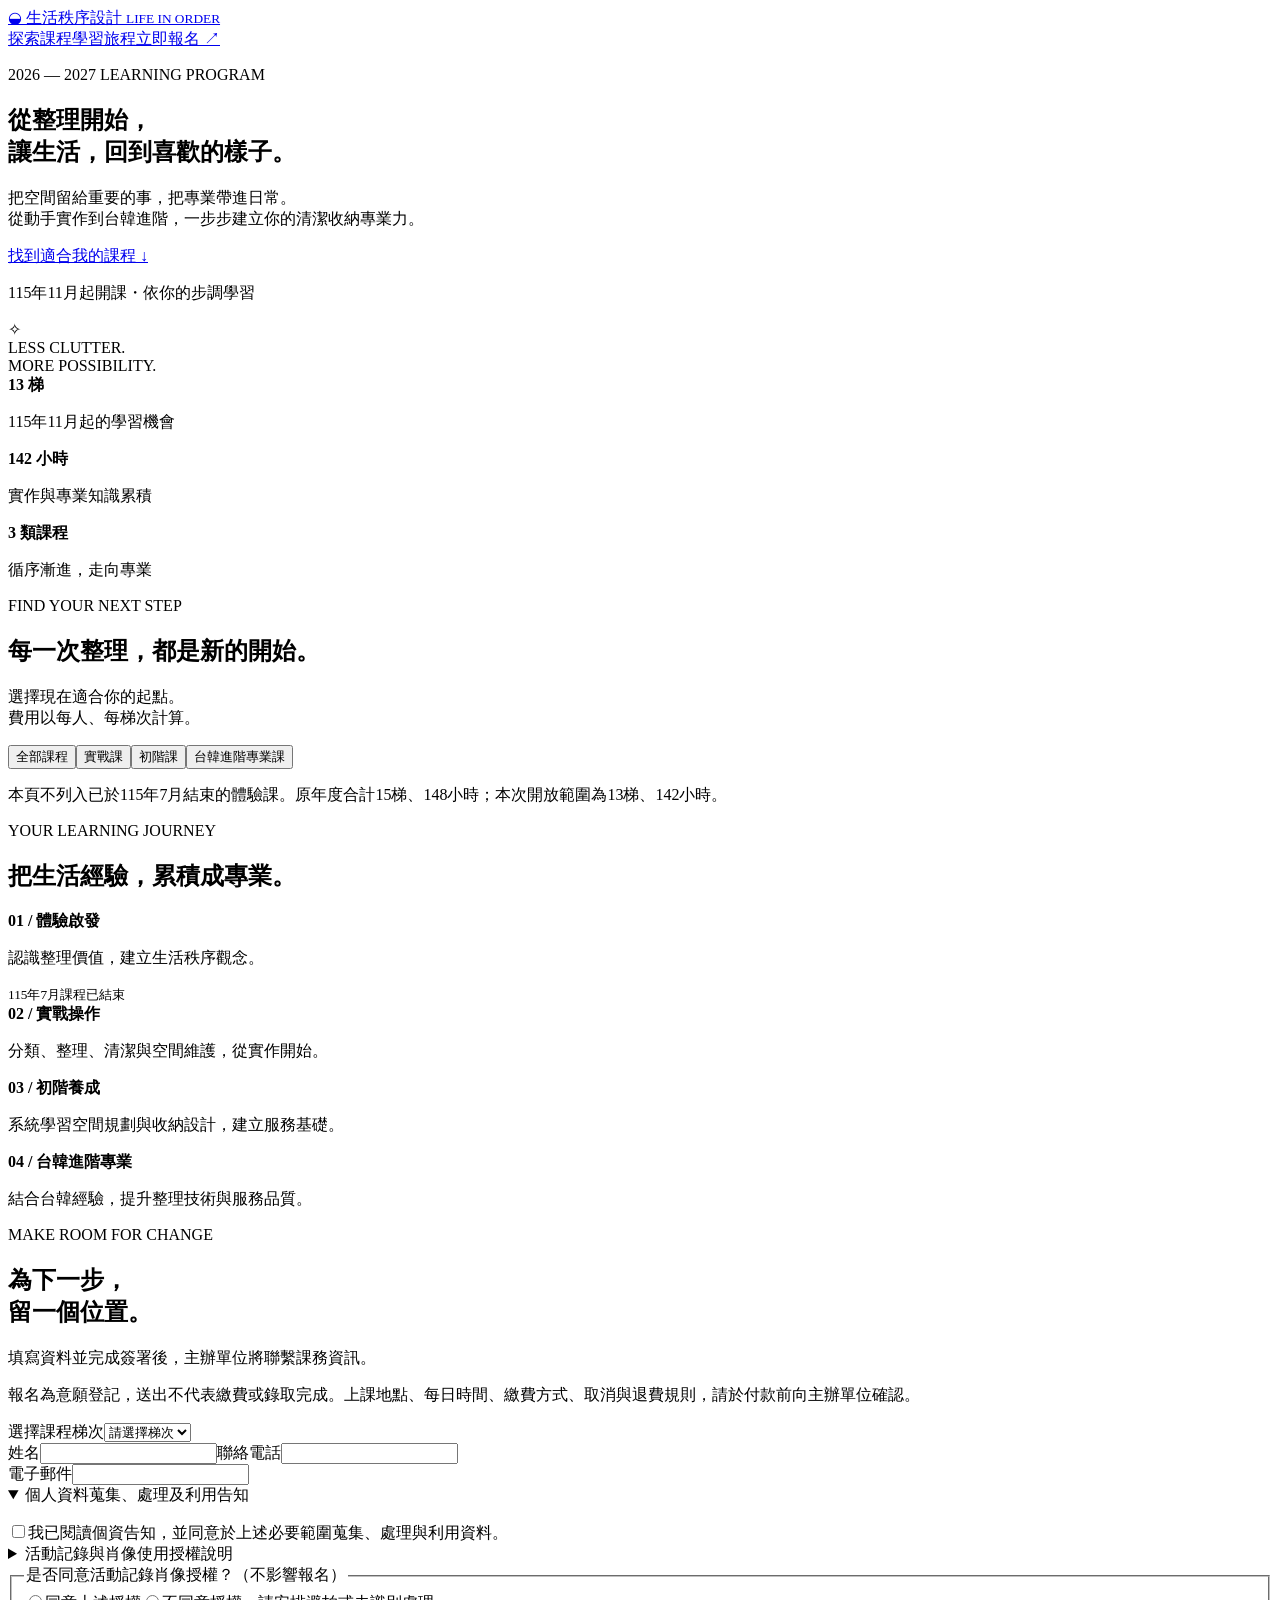
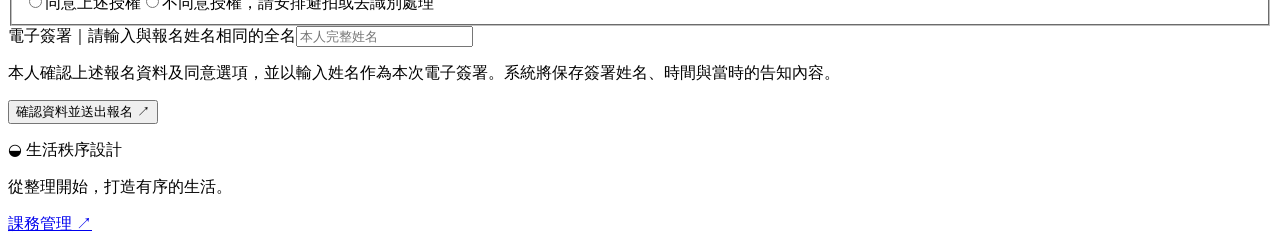
==== public/index.html @ 75c04f74 "Build course registration website and Render deployment configuration" ====
<!doctype html><html lang="zh-Hant"><head><meta charset="utf-8"><meta name="viewport" content="width=device-width,initial-scale=1"><title>生活秩序設計｜2026–2027 課程報名</title><link rel="stylesheet" href="/style.css"><script src="/app.js" defer></script></head><body>
<header><a class="brand" href="/">◒ 生活秩序設計 <small>LIFE IN ORDER</small></a><nav><a href="#courses">探索課程</a><a href="#journey">學習旅程</a><a class="nav-button" href="#registration">立即報名 ↗</a></nav></header>
<main><section class="hero"><div><p class="eyebrow">2026 — 2027 LEARNING PROGRAM</p><h1>從整理開始，<br>讓生活，<span>回到喜歡的樣子。</span></h1><p class="lead">把空間留給重要的事，把專業帶進日常。<br>從動手實作到台韓進階，一步步建立你的清潔收納專業力。</p><a class="button" href="#courses">找到適合我的課程 <span>↓</span></a><p class="muted">115年11月起開課・依你的步調學習</p></div><div class="hero-art" aria-hidden="true"><div class="sun"></div><div class="vase"></div><div class="stem">✧</div><div class="shelf"><i></i><i></i><i></i></div><div class="art-label">LESS CLUTTER.<br>MORE POSSIBILITY.</div></div></section>
<section class="stats"><div><strong>13<span> 梯</span></strong><p>115年11月起的學習機會</p></div><div><strong>142<span> 小時</span></strong><p>實作與專業知識累積</p></div><div><strong>3<span> 類課程</span></strong><p>循序漸進，走向專業</p></div></section>
<section id="courses"><div class="section-head"><div><p class="eyebrow">FIND YOUR NEXT STEP</p><h2>每一次整理，都是新的開始。</h2></div><p>選擇現在適合你的起點。<br>費用以每人、每梯次計算。</p></div><div class="filters" aria-label="課程篩選"><button class="active" data-filter="all">全部課程</button><button data-filter="practice">實戰課</button><button data-filter="foundation">初階課</button><button data-filter="advanced">台韓進階專業課</button></div><div id="course-cards" class="cards"></div><p class="muted">本頁不列入已於115年7月結束的體驗課。原年度合計15梯、148小時；本次開放範圍為13梯、142小時。</p></section>
<section id="journey" class="journey"><p class="eyebrow">YOUR LEARNING JOURNEY</p><h2>把生活經驗，累積成專業。</h2><div class="steps"><article><b>01 / 體驗啟發</b><p>認識整理價值，建立生活秩序觀念。</p><small>115年7月課程已結束</small></article><article><b>02 / 實戰操作</b><p>分類、整理、清潔與空間維護，從實作開始。</p></article><article><b>03 / 初階養成</b><p>系統學習空間規劃與收納設計，建立服務基礎。</p></article><article><b>04 / 台韓進階專業</b><p>結合台韓經驗，提升整理技術與服務品質。</p></article></div></section>
<section id="registration" class="registration"><div><p class="eyebrow">MAKE ROOM FOR CHANGE</p><h2>為下一步，<br>留一個位置。</h2><p>填寫資料並完成簽署後，主辦單位將聯繫課務資訊。</p><div class="note">報名為意願登記，送出不代表繳費或錄取完成。上課地點、每日時間、繳費方式、取消與退費規則，請於付款前向主辦單位確認。</div><p id="opening" role="status"></p></div><form id="registration-form"><label>選擇課程梯次<select name="course_id" id="course-select" required><option value="">請選擇梯次</option></select></label><div class="form-grid"><label>姓名<input name="name" autocomplete="name" maxlength="150" required></label><label>聯絡電話<input name="phone" type="tel" autocomplete="tel" maxlength="30" required></label></div><label>電子郵件<input name="email" type="email" autocomplete="email" maxlength="150" required></label><details open><summary>個人資料蒐集、處理及利用告知</summary><p id="privacy-text"></p></details><label class="check"><input name="privacy" type="checkbox" required>我已閱讀個資告知，並同意於上述必要範圍蒐集、處理與利用資料。</label><details><summary>活動記錄與肖像使用授權說明</summary><p id="portrait-text"></p></details><fieldset><legend>是否同意活動記錄肖像授權？（不影響報名）</legend><label class="check"><input type="radio" name="portrait" value="agree" required>同意上述授權</label><label class="check"><input type="radio" name="portrait" value="decline" required>不同意授權，請安排避拍或去識別處理</label></fieldset><label>電子簽署｜請輸入與報名姓名相同的全名<input name="signature" autocomplete="off" maxlength="150" required placeholder="本人完整姓名"></label><p class="muted">本人確認上述報名資料及同意選項，並以輸入姓名作為本次電子簽署。系統將保存簽署姓名、時間與當時的告知內容。</p><button id="submit" class="button" type="submit">確認資料並送出報名 ↗</button><p id="form-message" role="status" tabindex="-1"></p></form></section></main><footer><div class="brand">◒ 生活秩序設計</div><p>從整理開始，打造有序的生活。</p><a href="/admin">課務管理 ↗</a></footer></body></html>
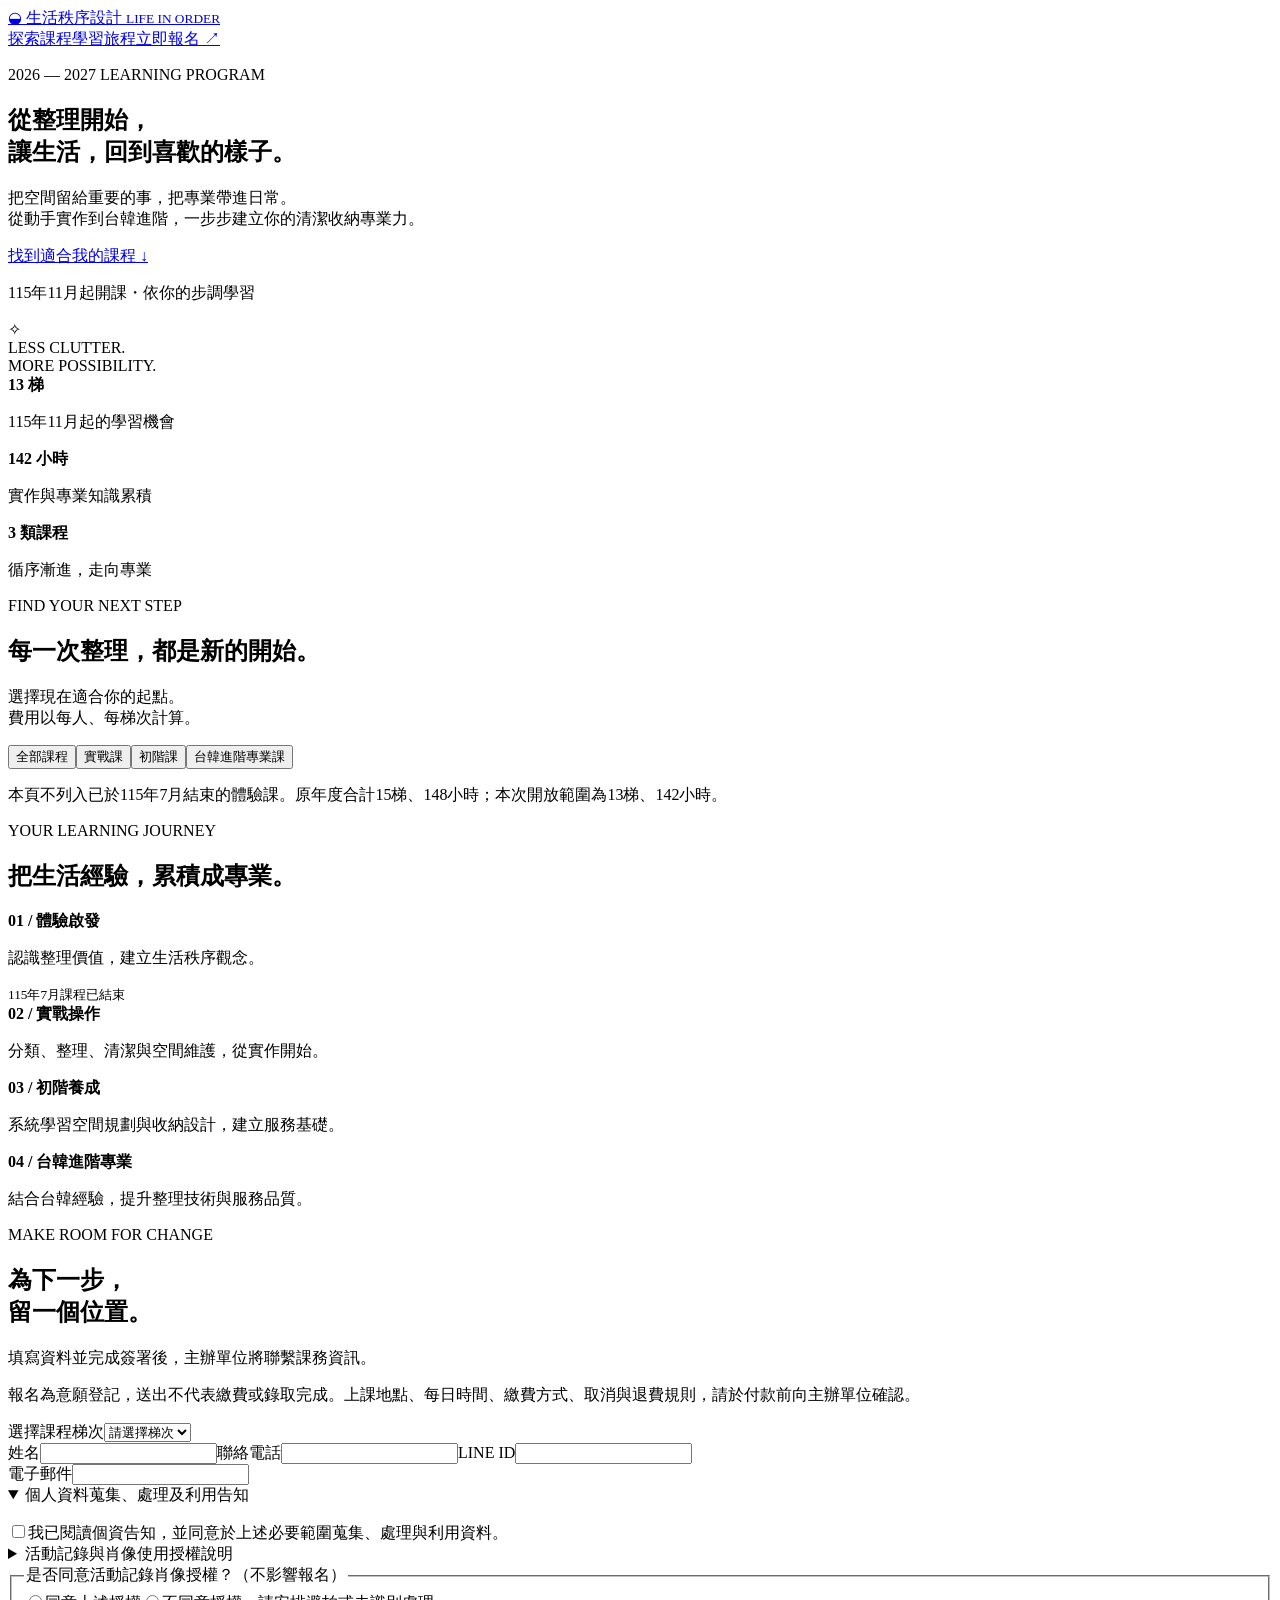
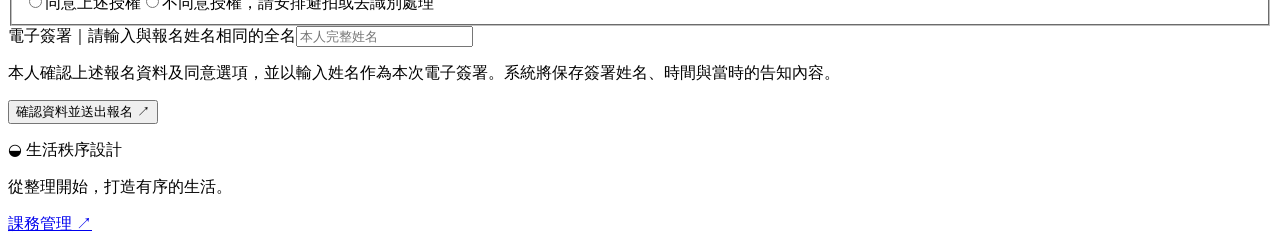
==== commit 9d1eb0fb: "Add required LINE ID to aligned registration contact row" ====
--- a/public/index.html
+++ b/public/index.html
@@ -4,4 +4,4 @@
 <section class="stats"><div><strong>13<span> 梯</span></strong><p>115年11月起的學習機會</p></div><div><strong>142<span> 小時</span></strong><p>實作與專業知識累積</p></div><div><strong>3<span> 類課程</span></strong><p>循序漸進，走向專業</p></div></section>
 <section id="courses"><div class="section-head"><div><p class="eyebrow">FIND YOUR NEXT STEP</p><h2>每一次整理，都是新的開始。</h2></div><p>選擇現在適合你的起點。<br>費用以每人、每梯次計算。</p></div><div class="filters" aria-label="課程篩選"><button class="active" data-filter="all">全部課程</button><button data-filter="practice">實戰課</button><button data-filter="foundation">初階課</button><button data-filter="advanced">台韓進階專業課</button></div><div id="course-cards" class="cards"></div><p class="muted">本頁不列入已於115年7月結束的體驗課。原年度合計15梯、148小時；本次開放範圍為13梯、142小時。</p></section>
 <section id="journey" class="journey"><p class="eyebrow">YOUR LEARNING JOURNEY</p><h2>把生活經驗，累積成專業。</h2><div class="steps"><article><b>01 / 體驗啟發</b><p>認識整理價值，建立生活秩序觀念。</p><small>115年7月課程已結束</small></article><article><b>02 / 實戰操作</b><p>分類、整理、清潔與空間維護，從實作開始。</p></article><article><b>03 / 初階養成</b><p>系統學習空間規劃與收納設計，建立服務基礎。</p></article><article><b>04 / 台韓進階專業</b><p>結合台韓經驗，提升整理技術與服務品質。</p></article></div></section>
-<section id="registration" class="registration"><div><p class="eyebrow">MAKE ROOM FOR CHANGE</p><h2>為下一步，<br>留一個位置。</h2><p>填寫資料並完成簽署後，主辦單位將聯繫課務資訊。</p><div class="note">報名為意願登記，送出不代表繳費或錄取完成。上課地點、每日時間、繳費方式、取消與退費規則，請於付款前向主辦單位確認。</div><p id="opening" role="status"></p></div><form id="registration-form"><label>選擇課程梯次<select name="course_id" id="course-select" required><option value="">請選擇梯次</option></select></label><div class="form-grid"><label>姓名<input name="name" autocomplete="name" maxlength="150" required></label><label>聯絡電話<input name="phone" type="tel" autocomplete="tel" maxlength="30" required></label></div><label>電子郵件<input name="email" type="email" autocomplete="email" maxlength="150" required></label><details open><summary>個人資料蒐集、處理及利用告知</summary><p id="privacy-text"></p></details><label class="check"><input name="privacy" type="checkbox" required>我已閱讀個資告知，並同意於上述必要範圍蒐集、處理與利用資料。</label><details><summary>活動記錄與肖像使用授權說明</summary><p id="portrait-text"></p></details><fieldset><legend>是否同意活動記錄肖像授權？（不影響報名）</legend><label class="check"><input type="radio" name="portrait" value="agree" required>同意上述授權</label><label class="check"><input type="radio" name="portrait" value="decline" required>不同意授權，請安排避拍或去識別處理</label></fieldset><label>電子簽署｜請輸入與報名姓名相同的全名<input name="signature" autocomplete="off" maxlength="150" required placeholder="本人完整姓名"></label><p class="muted">本人確認上述報名資料及同意選項，並以輸入姓名作為本次電子簽署。系統將保存簽署姓名、時間與當時的告知內容。</p><button id="submit" class="button" type="submit">確認資料並送出報名 ↗</button><p id="form-message" role="status" tabindex="-1"></p></form></section></main><footer><div class="brand">◒ 生活秩序設計</div><p>從整理開始，打造有序的生活。</p><a href="/admin">課務管理 ↗</a></footer></body></html>
+<section id="registration" class="registration"><div><p class="eyebrow">MAKE ROOM FOR CHANGE</p><h2>為下一步，<br>留一個位置。</h2><p>填寫資料並完成簽署後，主辦單位將聯繫課務資訊。</p><div class="note">報名為意願登記，送出不代表繳費或錄取完成。上課地點、每日時間、繳費方式、取消與退費規則，請於付款前向主辦單位確認。</div><p id="opening" role="status"></p></div><form id="registration-form" novalidate><label>選擇課程梯次<select name="course_id" id="course-select" required><option value="">請選擇梯次</option></select></label><div class="form-grid contact-grid"><label>姓名<input name="name" autocomplete="name" maxlength="150" required></label><label>聯絡電話<input name="phone" type="tel" autocomplete="tel" maxlength="30" required></label><label>LINE ID<input name="line_id" autocomplete="off" maxlength="100" spellcheck="false" required></label></div><label>電子郵件<input name="email" type="email" autocomplete="email" maxlength="150" required></label><details open><summary>個人資料蒐集、處理及利用告知</summary><p id="privacy-text"></p></details><label class="check"><input name="privacy" type="checkbox" required>我已閱讀個資告知，並同意於上述必要範圍蒐集、處理與利用資料。</label><details><summary>活動記錄與肖像使用授權說明</summary><p id="portrait-text"></p></details><fieldset id="portrait-group"><legend>是否同意活動記錄肖像授權？（不影響報名）</legend><label class="check"><input type="radio" name="portrait" value="agree" required>同意上述授權</label><label class="check"><input type="radio" name="portrait" value="decline" required>不同意授權，請安排避拍或去識別處理</label></fieldset><label>電子簽署｜請輸入與報名姓名相同的全名<input name="signature" autocomplete="off" maxlength="150" required placeholder="本人完整姓名"></label><p class="muted">本人確認上述報名資料及同意選項，並以輸入姓名作為本次電子簽署。系統將保存簽署姓名、時間與當時的告知內容。</p><button id="submit" class="button" type="submit">確認資料並送出報名 ↗</button><p id="form-message" role="status" tabindex="-1"></p></form></section></main><footer><div class="brand">◒ 生活秩序設計</div><p>從整理開始，打造有序的生活。</p><a href="/admin">課務管理 ↗</a></footer></body></html>
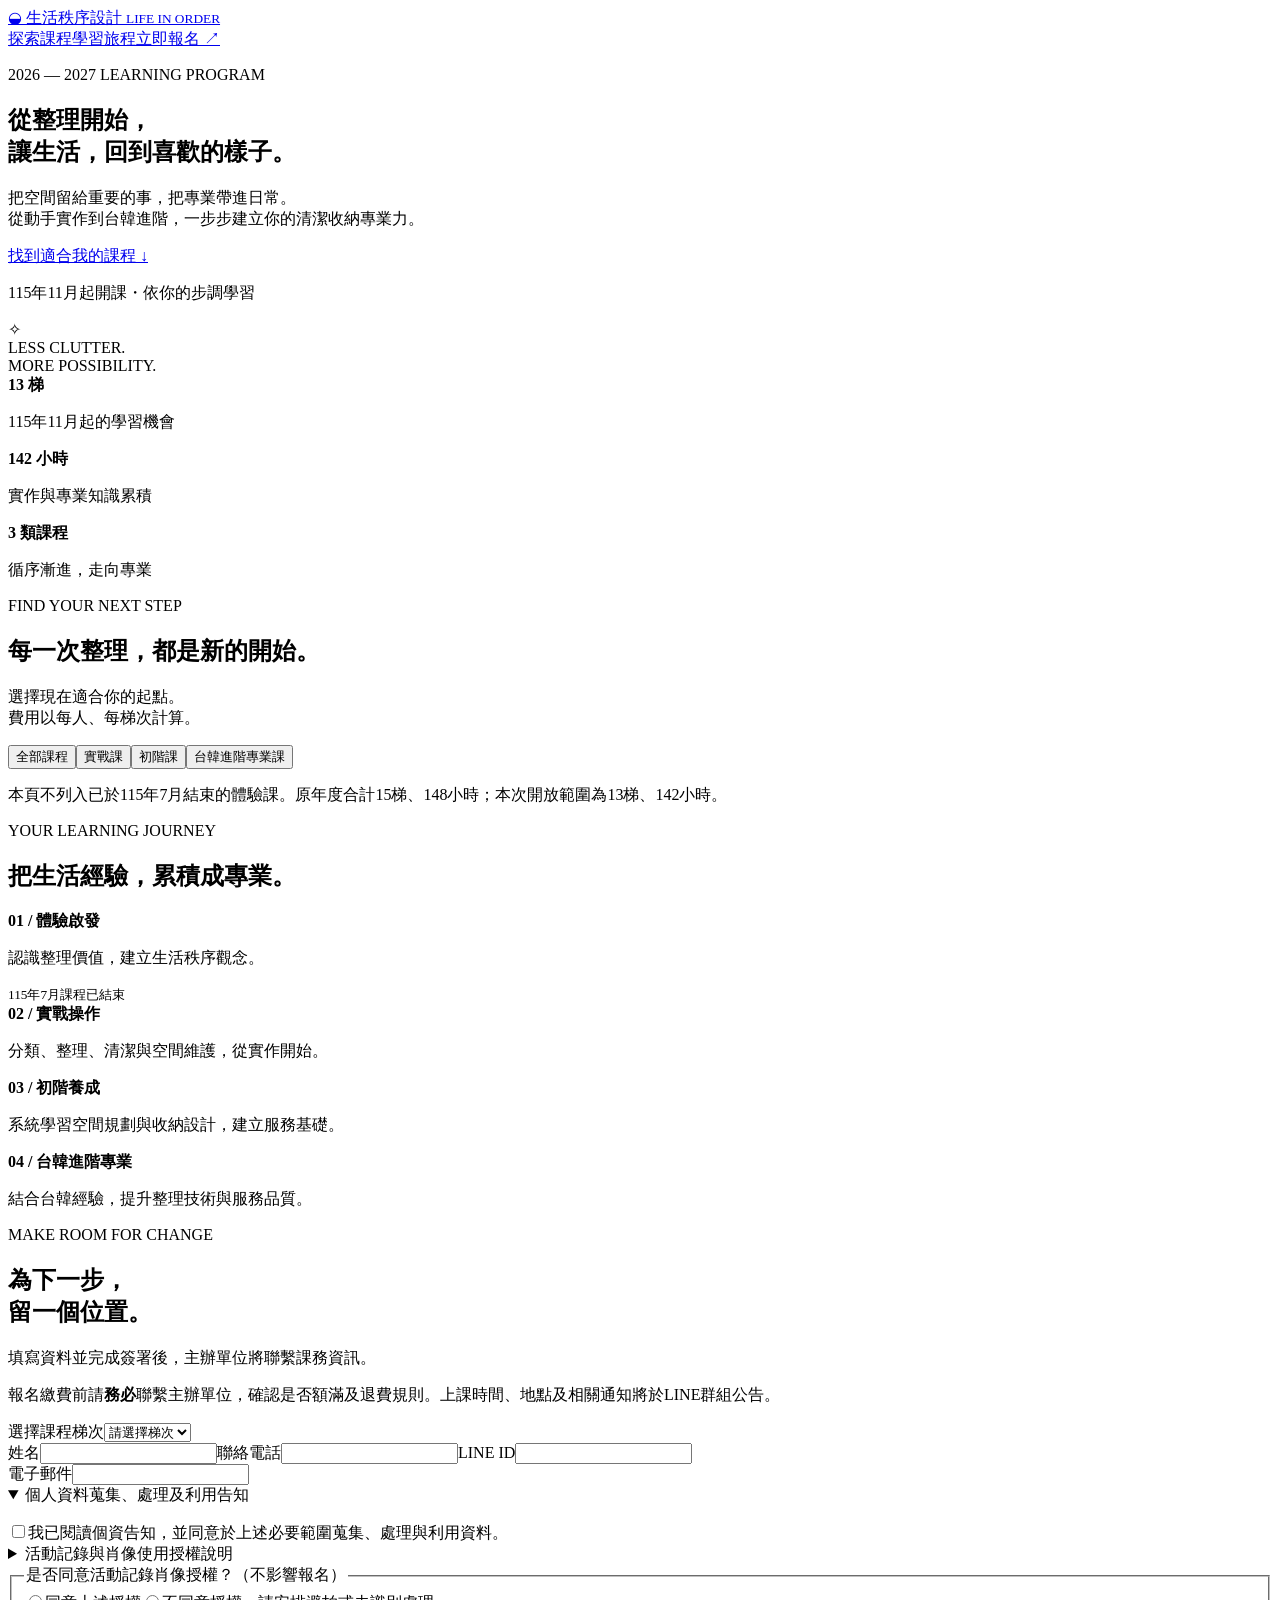
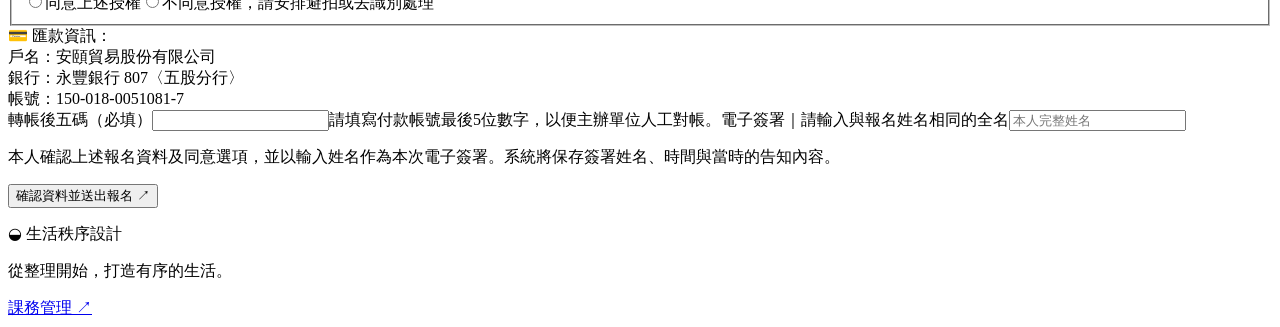
==== commit 41cc8d19: "Add required transfer reference and remittance instructions" ====
--- a/public/index.html
+++ b/public/index.html
@@ -4,4 +4,4 @@
 <section class="stats"><div><strong>13<span> 梯</span></strong><p>115年11月起的學習機會</p></div><div><strong>142<span> 小時</span></strong><p>實作與專業知識累積</p></div><div><strong>3<span> 類課程</span></strong><p>循序漸進，走向專業</p></div></section>
 <section id="courses"><div class="section-head"><div><p class="eyebrow">FIND YOUR NEXT STEP</p><h2>每一次整理，都是新的開始。</h2></div><p>選擇現在適合你的起點。<br>費用以每人、每梯次計算。</p></div><div class="filters" aria-label="課程篩選"><button class="active" data-filter="all">全部課程</button><button data-filter="practice">實戰課</button><button data-filter="foundation">初階課</button><button data-filter="advanced">台韓進階專業課</button></div><div id="course-cards" class="cards"></div><p class="muted">本頁不列入已於115年7月結束的體驗課。原年度合計15梯、148小時；本次開放範圍為13梯、142小時。</p></section>
 <section id="journey" class="journey"><p class="eyebrow">YOUR LEARNING JOURNEY</p><h2>把生活經驗，累積成專業。</h2><div class="steps"><article><b>01 / 體驗啟發</b><p>認識整理價值，建立生活秩序觀念。</p><small>115年7月課程已結束</small></article><article><b>02 / 實戰操作</b><p>分類、整理、清潔與空間維護，從實作開始。</p></article><article><b>03 / 初階養成</b><p>系統學習空間規劃與收納設計，建立服務基礎。</p></article><article><b>04 / 台韓進階專業</b><p>結合台韓經驗，提升整理技術與服務品質。</p></article></div></section>
-<section id="registration" class="registration"><div><p class="eyebrow">MAKE ROOM FOR CHANGE</p><h2>為下一步，<br>留一個位置。</h2><p>填寫資料並完成簽署後，主辦單位將聯繫課務資訊。</p><div class="note">報名為意願登記，送出不代表繳費或錄取完成。上課地點、每日時間、繳費方式、取消與退費規則，請於付款前向主辦單位確認。</div><p id="opening" role="status"></p></div><form id="registration-form" novalidate><label>選擇課程梯次<select name="course_id" id="course-select" required><option value="">請選擇梯次</option></select></label><div class="form-grid contact-grid"><label>姓名<input name="name" autocomplete="name" maxlength="150" required></label><label>聯絡電話<input name="phone" type="tel" autocomplete="tel" maxlength="30" required></label><label>LINE ID<input name="line_id" autocomplete="off" maxlength="100" spellcheck="false" required></label></div><label>電子郵件<input name="email" type="email" autocomplete="email" maxlength="150" required></label><details open><summary>個人資料蒐集、處理及利用告知</summary><p id="privacy-text"></p></details><label class="check"><input name="privacy" type="checkbox" required>我已閱讀個資告知，並同意於上述必要範圍蒐集、處理與利用資料。</label><details><summary>活動記錄與肖像使用授權說明</summary><p id="portrait-text"></p></details><fieldset id="portrait-group"><legend>是否同意活動記錄肖像授權？（不影響報名）</legend><label class="check"><input type="radio" name="portrait" value="agree" required>同意上述授權</label><label class="check"><input type="radio" name="portrait" value="decline" required>不同意授權，請安排避拍或去識別處理</label></fieldset><label>電子簽署｜請輸入與報名姓名相同的全名<input name="signature" autocomplete="off" maxlength="150" required placeholder="本人完整姓名"></label><p class="muted">本人確認上述報名資料及同意選項，並以輸入姓名作為本次電子簽署。系統將保存簽署姓名、時間與當時的告知內容。</p><button id="submit" class="button" type="submit">確認資料並送出報名 ↗</button><p id="form-message" role="status" tabindex="-1"></p></form></section></main><footer><div class="brand">◒ 生活秩序設計</div><p>從整理開始，打造有序的生活。</p><a href="/admin">課務管理 ↗</a></footer></body></html>
+<section id="registration" class="registration"><div><p class="eyebrow">MAKE ROOM FOR CHANGE</p><h2>為下一步，<br>留一個位置。</h2><p>填寫資料並完成簽署後，主辦單位將聯繫課務資訊。</p><div class="note">報名繳費前請<strong>務必</strong>聯繫主辦單位，確認是否額滿及退費規則。上課時間、地點及相關通知將於LINE群組公告。</div><p id="opening" role="status"></p></div><form id="registration-form" novalidate><label>選擇課程梯次<select name="course_id" id="course-select" required><option value="">請選擇梯次</option></select></label><div class="form-grid contact-grid"><label>姓名<input name="name" autocomplete="name" maxlength="150" required></label><label>聯絡電話<input name="phone" type="tel" autocomplete="tel" maxlength="30" required></label><label>LINE ID<input name="line_id" autocomplete="off" maxlength="100" spellcheck="false" required></label></div><label>電子郵件<input name="email" type="email" autocomplete="email" maxlength="150" required></label><details open><summary>個人資料蒐集、處理及利用告知</summary><p id="privacy-text"></p></details><label class="check"><input name="privacy" type="checkbox" required>我已閱讀個資告知，並同意於上述必要範圍蒐集、處理與利用資料。</label><details><summary>活動記錄與肖像使用授權說明</summary><p id="portrait-text"></p></details><fieldset id="portrait-group"><legend>是否同意活動記錄肖像授權？（不影響報名）</legend><label class="check"><input type="radio" name="portrait" value="agree" required>同意上述授權</label><label class="check"><input type="radio" name="portrait" value="decline" required>不同意授權，請安排避拍或去識別處理</label></fieldset><div class="note payment-info">💳 匯款資訊：<br>戶名：安頤貿易股份有限公司<br>銀行：永豐銀行 807〈五股分行〉<br>帳號：150-018-0051081-7</div><label>轉帳後五碼（必填）<input name="transfer_last5" type="text" inputmode="numeric" pattern="[0-9]{5}" minlength="5" maxlength="5" autocomplete="off" required aria-describedby="transfer-last5-help"><span id="transfer-last5-help" class="muted">請填寫付款帳號最後5位數字，以便主辦單位人工對帳。</span></label><label>電子簽署｜請輸入與報名姓名相同的全名<input name="signature" autocomplete="off" maxlength="150" required placeholder="本人完整姓名"></label><p class="muted">本人確認上述報名資料及同意選項，並以輸入姓名作為本次電子簽署。系統將保存簽署姓名、時間與當時的告知內容。</p><button id="submit" class="button" type="submit">確認資料並送出報名 ↗</button><p id="form-message" role="status" tabindex="-1"></p></form></section></main><footer><div class="brand">◒ 生活秩序設計</div><p>從整理開始，打造有序的生活。</p><a href="/admin">課務管理 ↗</a></footer></body></html>
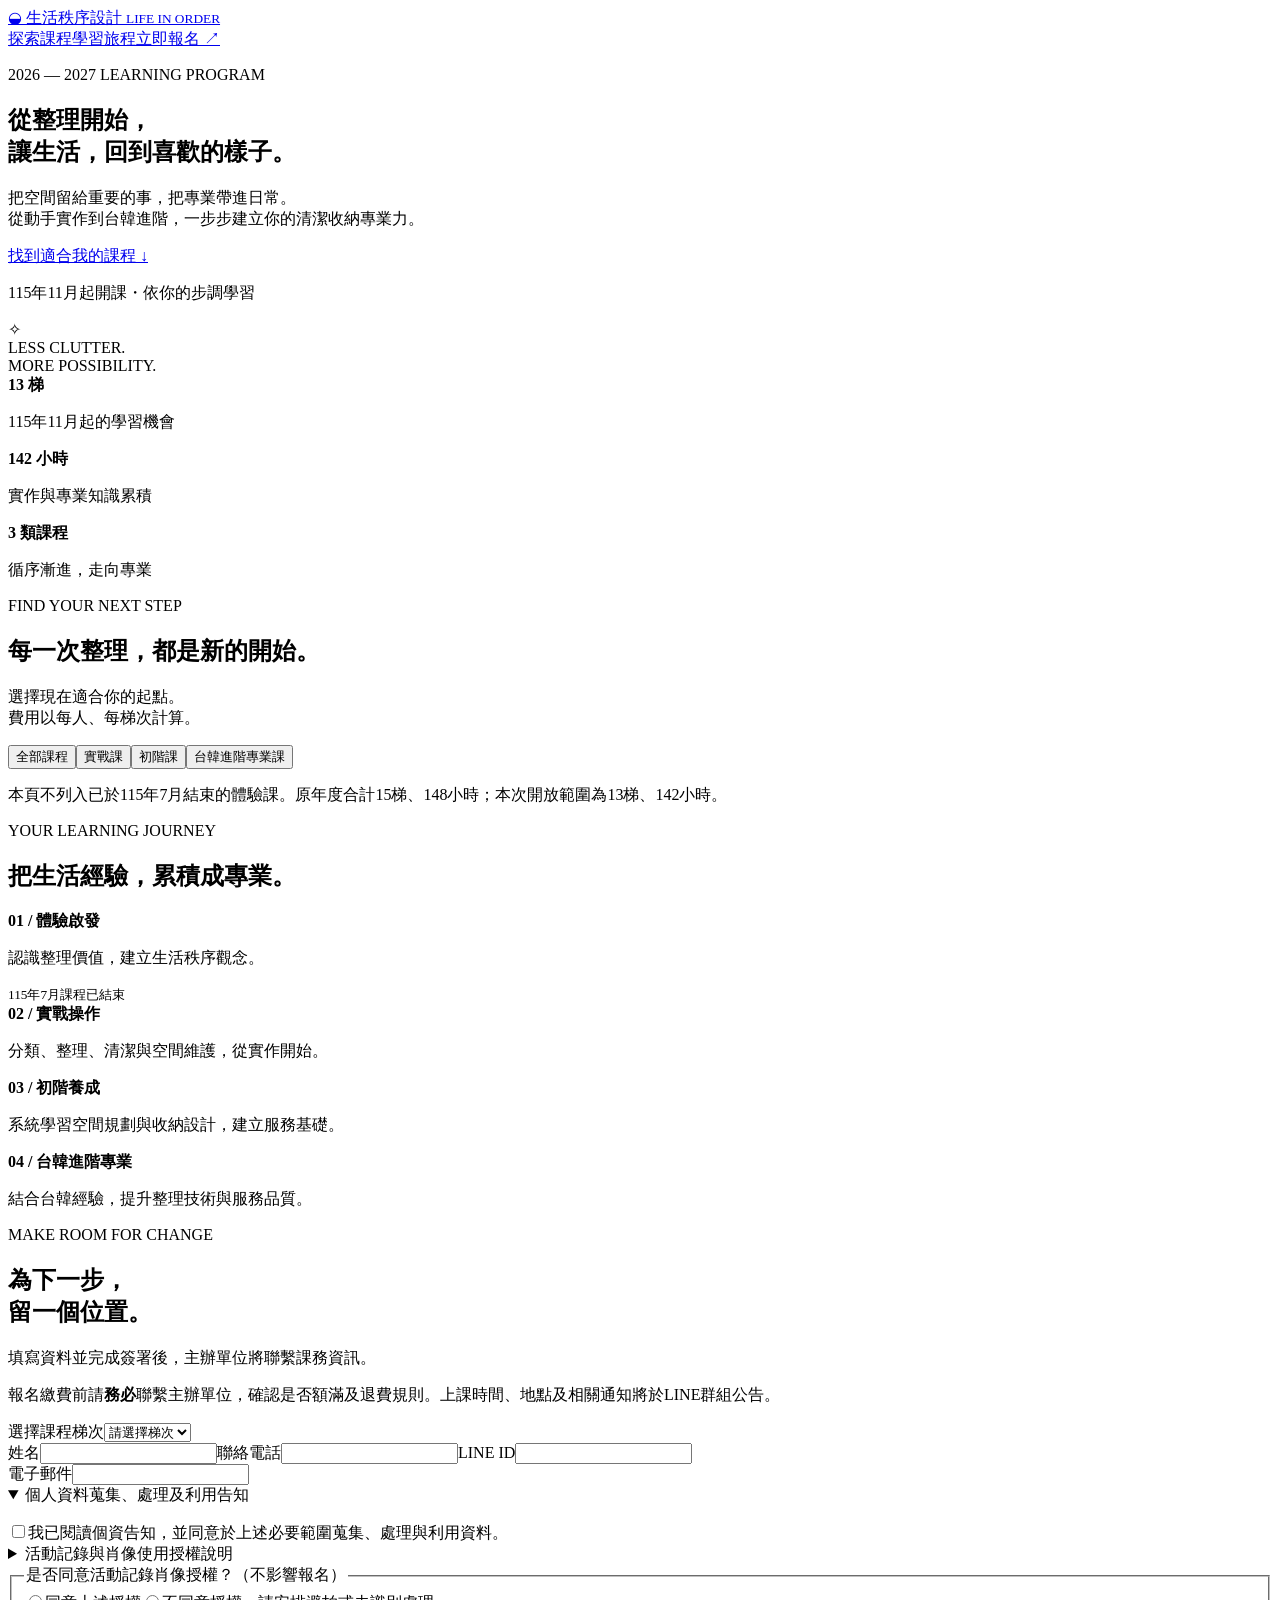
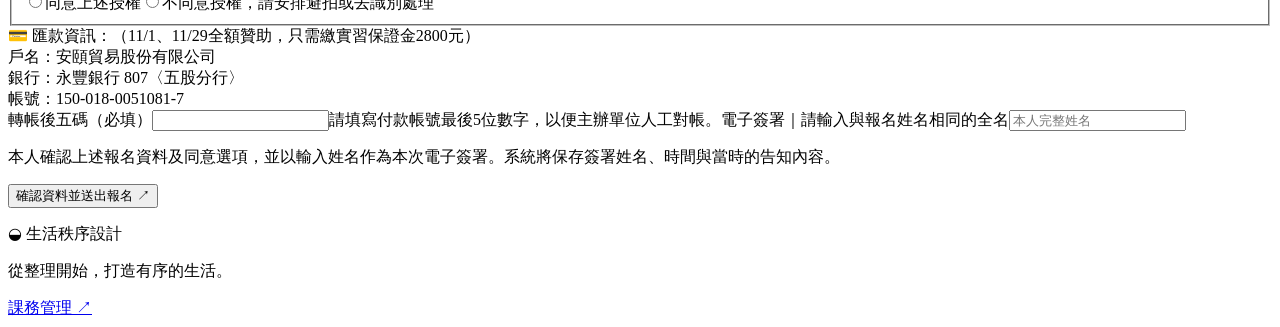
==== commit 38d595c7: "Add sponsor contact notice and authenticated bulk registration deletion" ====
--- a/public/index.html
+++ b/public/index.html
@@ -4,4 +4,4 @@
 <section class="stats"><div><strong>13<span> 梯</span></strong><p>115年11月起的學習機會</p></div><div><strong>142<span> 小時</span></strong><p>實作與專業知識累積</p></div><div><strong>3<span> 類課程</span></strong><p>循序漸進，走向專業</p></div></section>
 <section id="courses"><div class="section-head"><div><p class="eyebrow">FIND YOUR NEXT STEP</p><h2>每一次整理，都是新的開始。</h2></div><p>選擇現在適合你的起點。<br>費用以每人、每梯次計算。</p></div><div class="filters" aria-label="課程篩選"><button class="active" data-filter="all">全部課程</button><button data-filter="practice">實戰課</button><button data-filter="foundation">初階課</button><button data-filter="advanced">台韓進階專業課</button></div><div id="course-cards" class="cards"></div><p class="muted">本頁不列入已於115年7月結束的體驗課。原年度合計15梯、148小時；本次開放範圍為13梯、142小時。</p></section>
 <section id="journey" class="journey"><p class="eyebrow">YOUR LEARNING JOURNEY</p><h2>把生活經驗，累積成專業。</h2><div class="steps"><article><b>01 / 體驗啟發</b><p>認識整理價值，建立生活秩序觀念。</p><small>115年7月課程已結束</small></article><article><b>02 / 實戰操作</b><p>分類、整理、清潔與空間維護，從實作開始。</p></article><article><b>03 / 初階養成</b><p>系統學習空間規劃與收納設計，建立服務基礎。</p></article><article><b>04 / 台韓進階專業</b><p>結合台韓經驗，提升整理技術與服務品質。</p></article></div></section>
-<section id="registration" class="registration"><div><p class="eyebrow">MAKE ROOM FOR CHANGE</p><h2>為下一步，<br>留一個位置。</h2><p>填寫資料並完成簽署後，主辦單位將聯繫課務資訊。</p><div class="note">報名繳費前請<strong>務必</strong>聯繫主辦單位，確認是否額滿及退費規則。上課時間、地點及相關通知將於LINE群組公告。</div><p id="opening" role="status"></p></div><form id="registration-form" novalidate><label>選擇課程梯次<select name="course_id" id="course-select" required><option value="">請選擇梯次</option></select></label><div class="form-grid contact-grid"><label>姓名<input name="name" autocomplete="name" maxlength="150" required></label><label>聯絡電話<input name="phone" type="tel" autocomplete="tel" maxlength="30" required></label><label>LINE ID<input name="line_id" autocomplete="off" maxlength="100" spellcheck="false" required></label></div><label>電子郵件<input name="email" type="email" autocomplete="email" maxlength="150" required></label><details open><summary>個人資料蒐集、處理及利用告知</summary><p id="privacy-text"></p></details><label class="check"><input name="privacy" type="checkbox" required>我已閱讀個資告知，並同意於上述必要範圍蒐集、處理與利用資料。</label><details><summary>活動記錄與肖像使用授權說明</summary><p id="portrait-text"></p></details><fieldset id="portrait-group"><legend>是否同意活動記錄肖像授權？（不影響報名）</legend><label class="check"><input type="radio" name="portrait" value="agree" required>同意上述授權</label><label class="check"><input type="radio" name="portrait" value="decline" required>不同意授權，請安排避拍或去識別處理</label></fieldset><div class="note payment-info">💳 匯款資訊：<br>戶名：安頤貿易股份有限公司<br>銀行：永豐銀行 807〈五股分行〉<br>帳號：150-018-0051081-7</div><label>轉帳後五碼（必填）<input name="transfer_last5" type="text" inputmode="numeric" pattern="[0-9]{5}" minlength="5" maxlength="5" autocomplete="off" required aria-describedby="transfer-last5-help"><span id="transfer-last5-help" class="muted">請填寫付款帳號最後5位數字，以便主辦單位人工對帳。</span></label><label>電子簽署｜請輸入與報名姓名相同的全名<input name="signature" autocomplete="off" maxlength="150" required placeholder="本人完整姓名"></label><p class="muted">本人確認上述報名資料及同意選項，並以輸入姓名作為本次電子簽署。系統將保存簽署姓名、時間與當時的告知內容。</p><button id="submit" class="button" type="submit">確認資料並送出報名 ↗</button><p id="form-message" role="status" tabindex="-1"></p></form></section></main><footer><div class="brand">◒ 生活秩序設計</div><p>從整理開始，打造有序的生活。</p><a href="/admin">課務管理 ↗</a></footer></body></html>
+<section id="registration" class="registration"><div><p class="eyebrow">MAKE ROOM FOR CHANGE</p><h2>為下一步，<br>留一個位置。</h2><p>填寫資料並完成簽署後，主辦單位將聯繫課務資訊。</p><div class="note">報名繳費前請<strong>務必</strong>聯繫主辦單位，確認是否額滿及退費規則。上課時間、地點及相關通知將於LINE群組公告。</div><p id="opening" role="status"></p></div><form id="registration-form" novalidate><label>選擇課程梯次<select name="course_id" id="course-select" required><option value="">請選擇梯次</option></select></label><div class="form-grid contact-grid"><label>姓名<input name="name" autocomplete="name" maxlength="150" required></label><label>聯絡電話<input name="phone" type="tel" autocomplete="tel" maxlength="30" required></label><label>LINE ID<input name="line_id" autocomplete="off" maxlength="100" spellcheck="false" required></label></div><label>電子郵件<input name="email" type="email" autocomplete="email" maxlength="150" required></label><details open><summary>個人資料蒐集、處理及利用告知</summary><p id="privacy-text"></p></details><label class="check"><input name="privacy" type="checkbox" required>我已閱讀個資告知，並同意於上述必要範圍蒐集、處理與利用資料。</label><details><summary>活動記錄與肖像使用授權說明</summary><p id="portrait-text"></p></details><fieldset id="portrait-group"><legend>是否同意活動記錄肖像授權？（不影響報名）</legend><label class="check"><input type="radio" name="portrait" value="agree" required>同意上述授權</label><label class="check"><input type="radio" name="portrait" value="decline" required>不同意授權，請安排避拍或去識別處理</label></fieldset><div class="note payment-info">💳 匯款資訊：<span class="sponsor-note">（11/1、11/29全額贊助，只需繳實習保證金2800元）</span><br>戶名：安頤貿易股份有限公司<br>銀行：永豐銀行 807〈五股分行〉<br>帳號：150-018-0051081-7</div><label>轉帳後五碼（必填）<input name="transfer_last5" type="text" inputmode="numeric" pattern="[0-9]{5}" minlength="5" maxlength="5" autocomplete="off" required aria-describedby="transfer-last5-help"><span id="transfer-last5-help" class="muted">請填寫付款帳號最後5位數字，以便主辦單位人工對帳。</span></label><label>電子簽署｜請輸入與報名姓名相同的全名<input name="signature" autocomplete="off" maxlength="150" required placeholder="本人完整姓名"></label><p class="muted">本人確認上述報名資料及同意選項，並以輸入姓名作為本次電子簽署。系統將保存簽署姓名、時間與當時的告知內容。</p><button id="submit" class="button" type="submit">確認資料並送出報名 ↗</button><p id="form-message" role="status" tabindex="-1"></p></form></section></main><footer><div class="brand">◒ 生活秩序設計</div><p>從整理開始，打造有序的生活。</p><a href="/admin">課務管理 ↗</a></footer></body></html>
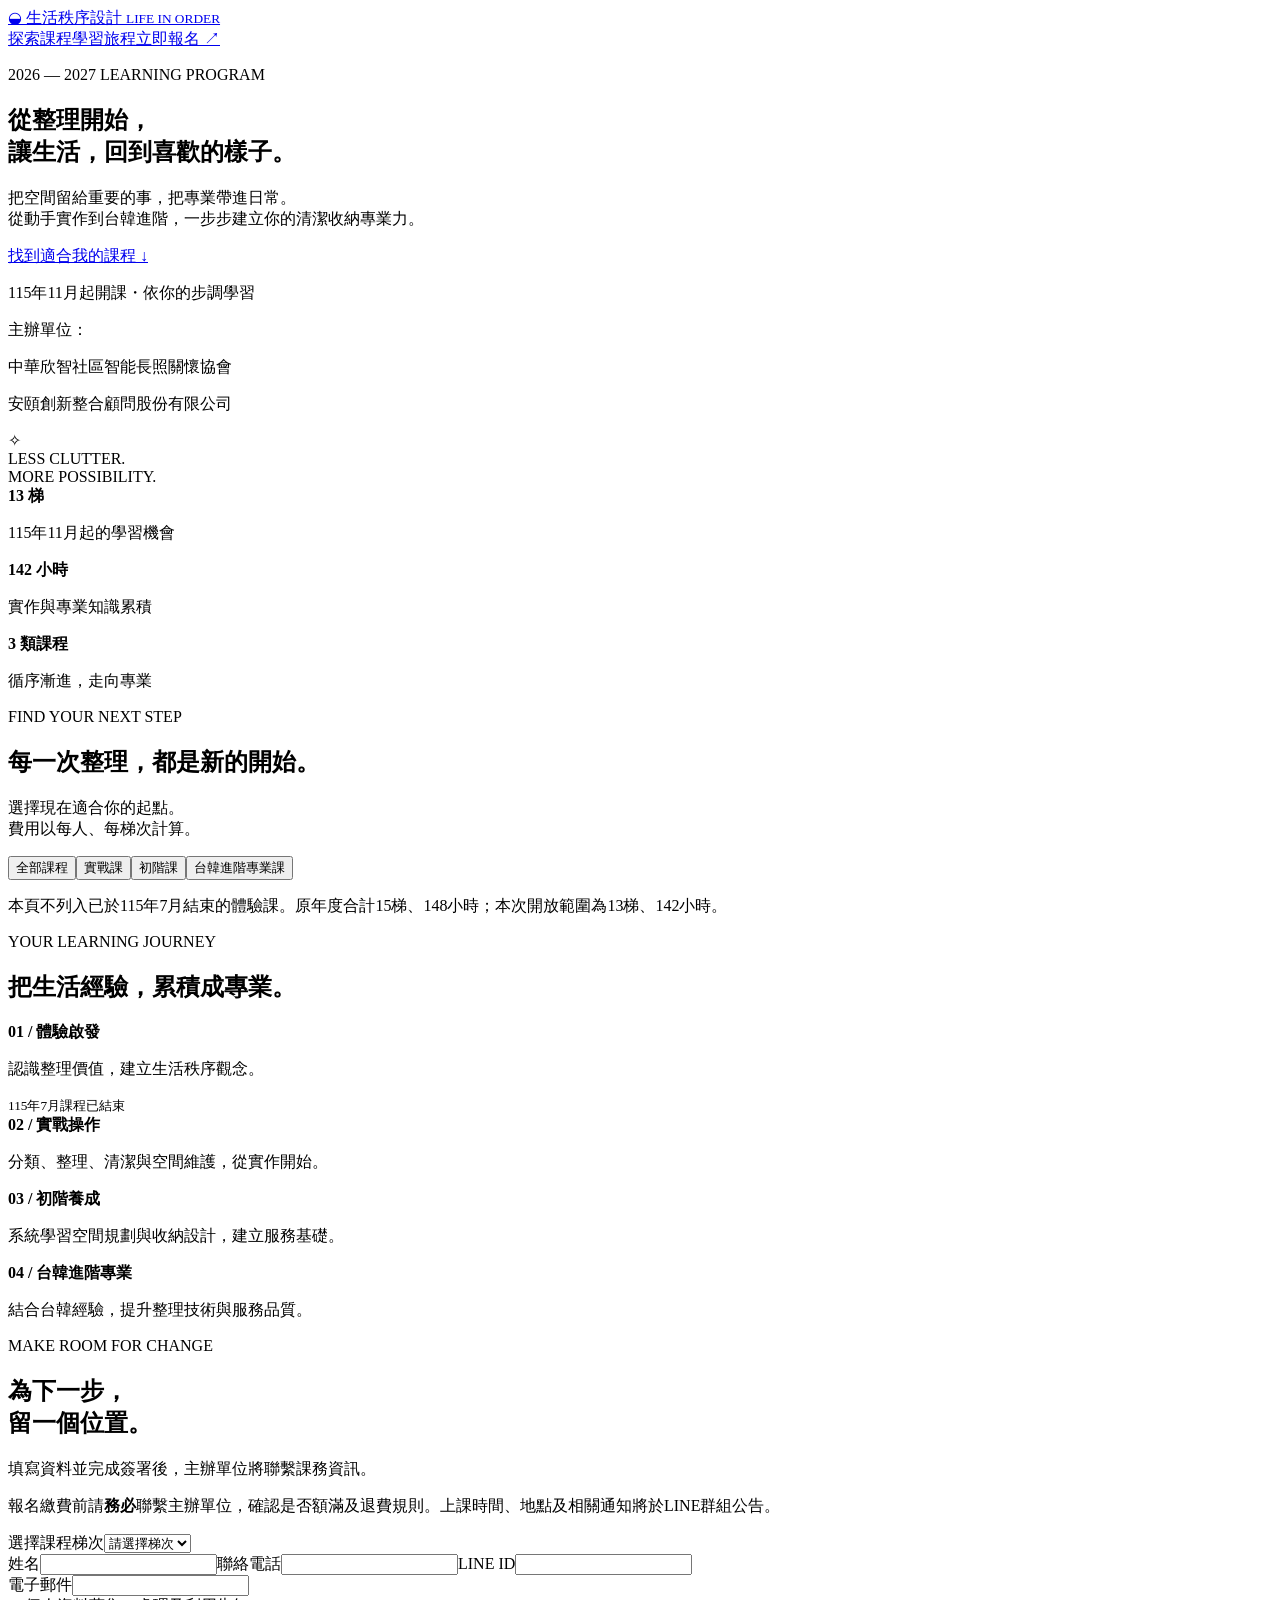
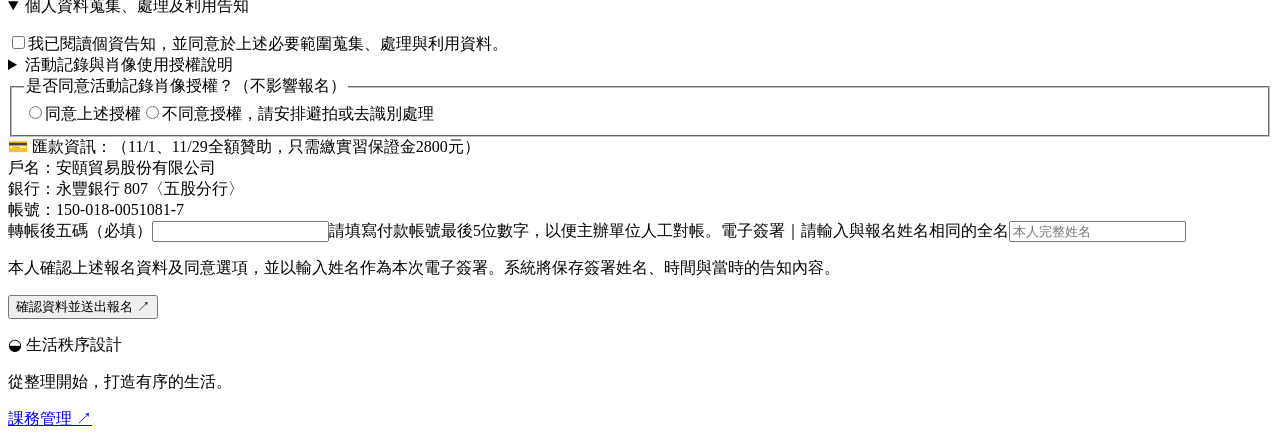
==== commit c5ec862d: "Display organizer names below course start caption" ====
--- a/public/index.html
+++ b/public/index.html
@@ -1,6 +1,6 @@
 <!doctype html><html lang="zh-Hant"><head><meta charset="utf-8"><meta name="viewport" content="width=device-width,initial-scale=1"><title>生活秩序設計｜2026–2027 課程報名</title><link rel="stylesheet" href="/style.css"><script src="/app.js" defer></script></head><body>
 <header><a class="brand" href="/">◒ 生活秩序設計 <small>LIFE IN ORDER</small></a><nav><a href="#courses">探索課程</a><a href="#journey">學習旅程</a><a class="nav-button" href="#registration">立即報名 ↗</a></nav></header>
-<main><section class="hero"><div><p class="eyebrow">2026 — 2027 LEARNING PROGRAM</p><h1>從整理開始，<br>讓生活，<span>回到喜歡的樣子。</span></h1><p class="lead">把空間留給重要的事，把專業帶進日常。<br>從動手實作到台韓進階，一步步建立你的清潔收納專業力。</p><a class="button" href="#courses">找到適合我的課程 <span>↓</span></a><p class="muted">115年11月起開課・依你的步調學習</p></div><div class="hero-art" aria-hidden="true"><div class="sun"></div><div class="vase"></div><div class="stem">✧</div><div class="shelf"><i></i><i></i><i></i></div><div class="art-label">LESS CLUTTER.<br>MORE POSSIBILITY.</div></div></section>
+<main><section class="hero"><div><p class="eyebrow">2026 — 2027 LEARNING PROGRAM</p><h1>從整理開始，<br>讓生活，<span>回到喜歡的樣子。</span></h1><p class="lead">把空間留給重要的事，把專業帶進日常。<br>從動手實作到台韓進階，一步步建立你的清潔收納專業力。</p><a class="button" href="#courses">找到適合我的課程 <span>↓</span></a><p class="muted">115年11月起開課・依你的步調學習</p><div class="hero-organizers"><span>主辦單位：</span><div><p>中華欣智社區智能長照關懷協會</p><p>安頤創新整合顧問股份有限公司</p></div></div></div><div class="hero-art" aria-hidden="true"><div class="sun"></div><div class="vase"></div><div class="stem">✧</div><div class="shelf"><i></i><i></i><i></i></div><div class="art-label">LESS CLUTTER.<br>MORE POSSIBILITY.</div></div></section>
 <section class="stats"><div><strong>13<span> 梯</span></strong><p>115年11月起的學習機會</p></div><div><strong>142<span> 小時</span></strong><p>實作與專業知識累積</p></div><div><strong>3<span> 類課程</span></strong><p>循序漸進，走向專業</p></div></section>
 <section id="courses"><div class="section-head"><div><p class="eyebrow">FIND YOUR NEXT STEP</p><h2>每一次整理，都是新的開始。</h2></div><p>選擇現在適合你的起點。<br>費用以每人、每梯次計算。</p></div><div class="filters" aria-label="課程篩選"><button class="active" data-filter="all">全部課程</button><button data-filter="practice">實戰課</button><button data-filter="foundation">初階課</button><button data-filter="advanced">台韓進階專業課</button></div><div id="course-cards" class="cards"></div><p class="muted">本頁不列入已於115年7月結束的體驗課。原年度合計15梯、148小時；本次開放範圍為13梯、142小時。</p></section>
 <section id="journey" class="journey"><p class="eyebrow">YOUR LEARNING JOURNEY</p><h2>把生活經驗，累積成專業。</h2><div class="steps"><article><b>01 / 體驗啟發</b><p>認識整理價值，建立生活秩序觀念。</p><small>115年7月課程已結束</small></article><article><b>02 / 實戰操作</b><p>分類、整理、清潔與空間維護，從實作開始。</p></article><article><b>03 / 初階養成</b><p>系統學習空間規劃與收納設計，建立服務基礎。</p></article><article><b>04 / 台韓進階專業</b><p>結合台韓經驗，提升整理技術與服務品質。</p></article></div></section>
